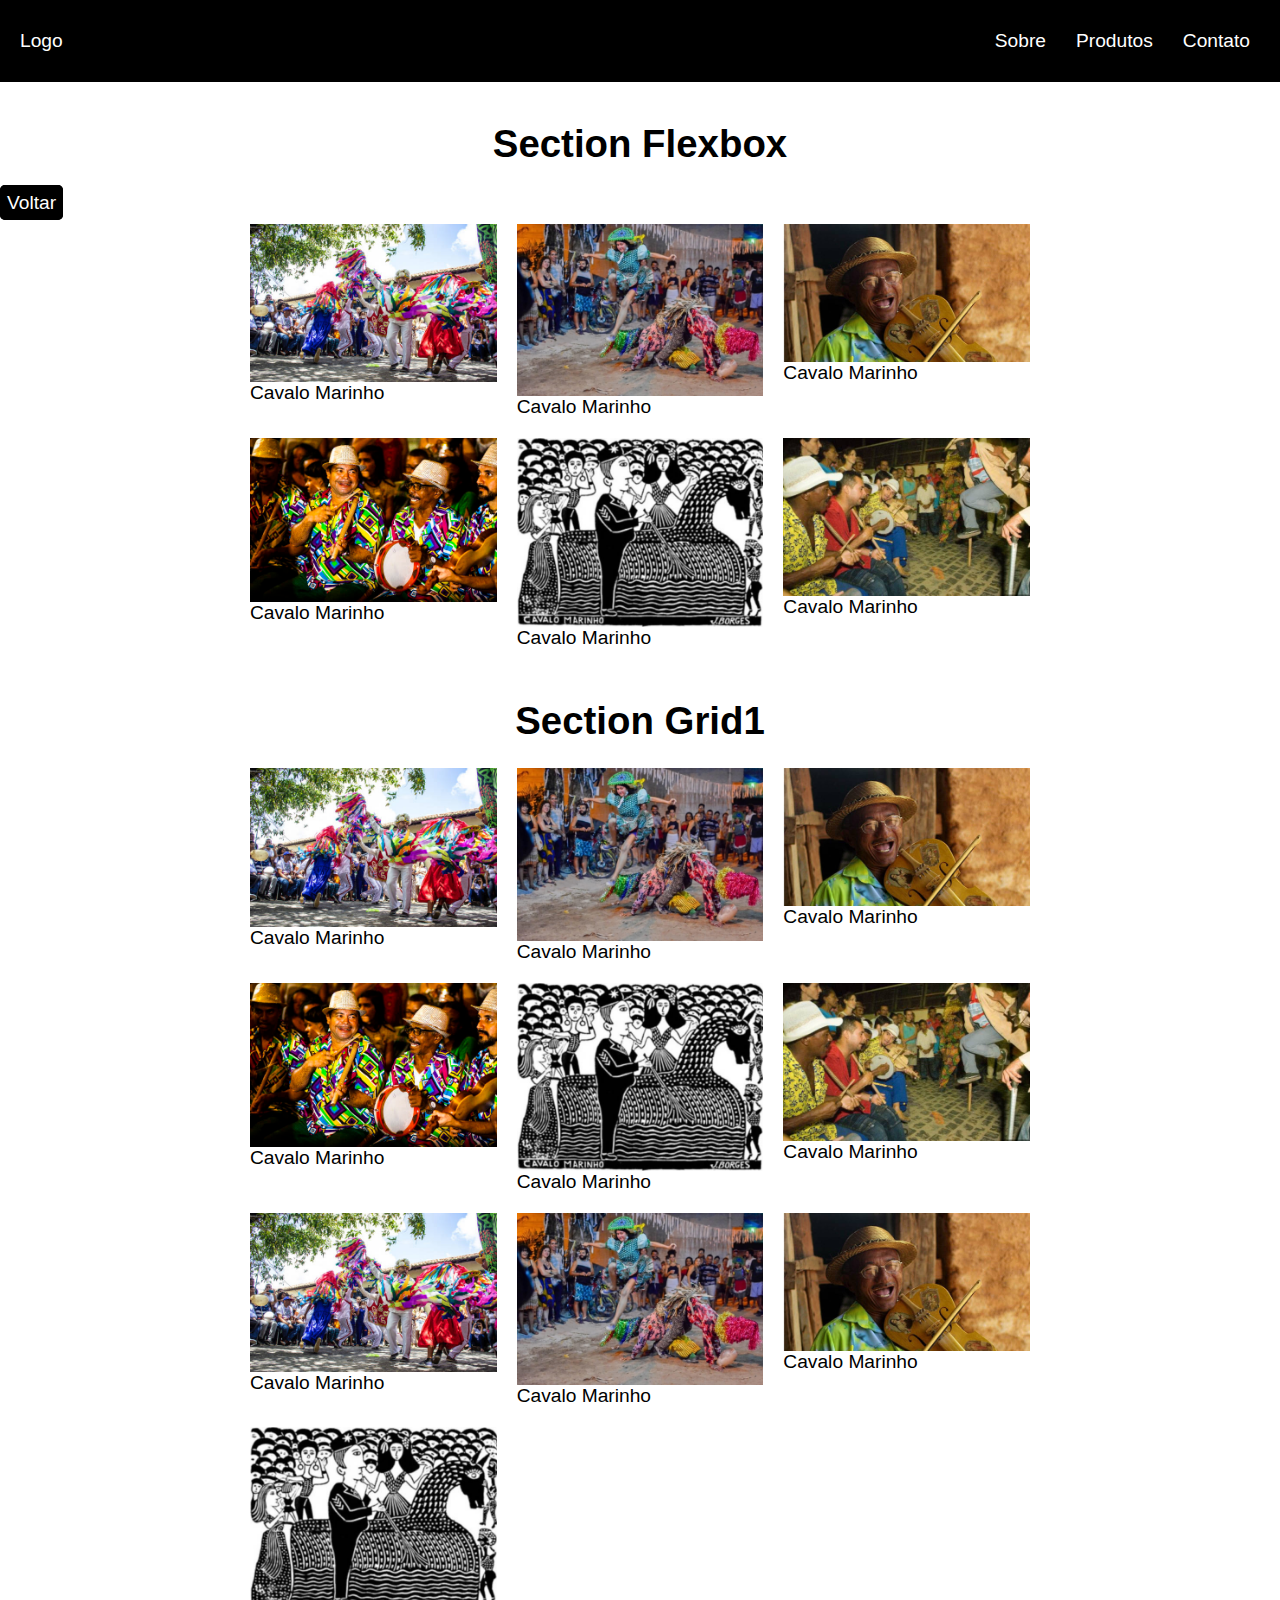
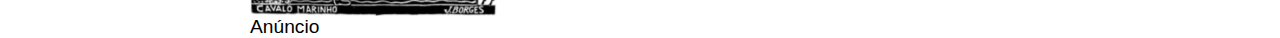
==== sections.html @ e00457b1 "organizando, novamente, estrutura" ====
<!DOCTYPE html>
<html lang="pt-br">
<head>
    <meta charset="UTF-8">
    <meta http-equiv="X-UA-Compatible" content="IE=edge">
    <meta name="viewport" content="width=device-width, initial-scale=1.0">
    <title>CSS Grid e Flexbox</title>
    <link rel="stylesheet" href="assets/estilo/style.css">
</head>
<body>

    <header class="header">
        <a href="#">Logo</a>
        <nav>
            <ul class="menu">
                <li><a href="#">Sobre</a></li>
                <li><a href="#">Produtos</a></li>
                <li><a href="#">Contato</a></li>
            </ul>
        </nav>
    </header>
    <h1>Section Flexbox</h1>
    
    <div class="voltar">
        <a href="index.html">Voltar</a>
    </div>

    <section class="flex">

        
        <div>
            <img src="assets/imagens/CM-1_570.jpg" alt="Cavalo marinho 1">
            <p>Cavalo Marinho</p>
        </div>
        <div>
            <img src="assets/imagens/CM-2_fulljpg.jpg" alt="Cavalo marinho 1">
            <p>Cavalo Marinho</p>
        </div>
        <div>
            <img src="assets/imagens/CM-3_570.jpg" alt="Cavalo marinho 1">
            <p>Cavalo Marinho</p>
        </div>
        <div>
            <img src="assets/imagens/CM-4_570.jpg" alt="Cavalo marinho 1">
            <p>Cavalo Marinho</p>
        </div>
        <div>
            <img src="assets/imagens/CM-5_570.jpg" alt="Cavalo marinho 1">
            <p>Cavalo Marinho</p>
        </div>
        <div>
            <img src="assets/imagens/CM-6_570.jpg" alt="Cavalo marinho 1">
            <p>Cavalo Marinho</p>
        </div>
    </section>


    <h1>Section Grid1</h1>
    <section class="grid1">

        
        <div>
            <img src="assets/imagens/CM-1_570.jpg" alt="Cavalo marinho 1">
            <p>Cavalo Marinho</p>
        </div>
        <div>
            <img src="assets/imagens/CM-2_fulljpg.jpg" alt="Cavalo marinho 1">
            <p>Cavalo Marinho</p>
        </div>
        <div>
            <img src="assets/imagens/CM-3_570.jpg" alt="Cavalo marinho 1">
            <p>Cavalo Marinho</p>
        </div>
        <div>
            <img src="assets/imagens/CM-4_570.jpg" alt="Cavalo marinho 1">
            <p>Cavalo Marinho</p>
        </div>
        <div>
            <img src="assets/imagens/CM-5_570.jpg" alt="Cavalo marinho 1">
            <p>Cavalo Marinho</p>
        </div>
        <div>
            <img src="assets/imagens/CM-6_570.jpg" alt="Cavalo marinho 1">
            <p>Cavalo Marinho</p>
        </div>
        <div>
            <img src="assets/imagens/CM-1_570.jpg" alt="Cavalo marinho 1">
            <p>Cavalo Marinho</p>
        </div>
        <div>
            <img src="assets/imagens/CM-2_fulljpg.jpg" alt="Cavalo marinho 1">
            <p>Cavalo Marinho</p>
        </div>
        <div>
            <img src="assets/imagens/CM-3_570.jpg" alt="Cavalo marinho 1">
            <p>Cavalo Marinho</p>
        </div>
        <div class="anuncio">
            <img src="assets/imagens/CM-5_570.jpg" alt="Cavalo marinho 1">
            <p>Anúncio</p>
        </div>

    </section>

</body>
</html>
---- assets/estilo/style.css ----
body, ul, li, p{
    /*Resetando e dando estilos gerais*/
    margin: 0px;
    padding: 0px;
    list-style: none; /*Tirar as bolinhas*/
    font-size: 1.2rem;
    font-family: Arial, Helvetica, sans-serif;
}

a {
    text-decoration: none; /*tirando o sublinhado*/
    color: white;
}

h1 {
    text-align: center;
    margin-top: 40px;
}

.sections {
    display: flex;
    flex-wrap: wrap;
    justify-content: center;
    align-content: center;
    text-align: center;
    margin: 100px auto;
}

.sections li a{
    color: white;
    background-color: black;
    text-align: center;
    border: 2px solid black;
    border-radius: 5px;
    padding: 10px;
    margin: 20px;
    flex: 0 1 200px;
}

.voltar{
    display: inline-block;
    text-align: right;
}

.voltar > a {
    color: white;
    background-color: black;
    text-align: center;
    border: 2px solid black;
    border-radius: 5px;
    padding: 5px;
    

}

img{
    max-width: 100%; /*Pegam até o máx de 100%, se expandem até o tam máximo delas, mesmo alterando tamanho do dispositivo*/
    display: block;
}

.header {
    background-color: black;
    display: flex; /*um flexitem de um lado e outro de outro*/
    flex-wrap: wrap; /*Quando a tela ficar bem pequena, a parte da direita do flexbox vai para baixo do logo (quebra de linha)*/
    justify-content: space-between; /*espaço entre eles*/
    align-items: center; /*Alinhando os flex-itens a*/
    padding: 20px;
}

.menu {
    /*Esse menu será outro flex item (ficará um ao lado do outro)*/
    display: flex;
}

.menu li {
    margin-left: 10px; /*não dou mais pois vou declarar um padding para o a do li - isso ajuda a aumentar a área de clique também, facilitando inclusive no mobile*/

}

.menu li a {
    display: block; 
    padding: 10px;
}

/*CSS FLEXBOX 1*/

.flex{
    display: flex; /*Os itens um do lado do outro*/
    flex-wrap: wrap; /*tem o tam mín de 200px e vai quebrando ajustando-se à tela*/
    max-width: 800px; /*Segurar o container: ao invés de deixá-lo livre. O ideal é que seja a mesma largura que irei utilizar nos outro itens do site*/
    margin: 0 auto; /*Alinhar ao centro quando passar dos 800px*/
}

.flex > div { /*A div que está dentro do flex, que é o flex item*/
    flex: 1 1 200px; /*tamanho mínimo: 200px. sempre terá que ter essa base e, se não conseguir, vai quebrar*/
    margin: 10px; /*margem entre os flexitens. 10 pra um lado, 10 pro outro. 20px de gap entr um item e outro*/
    
}

/* CSS GRID LAYOUT 1*/

.grid1 {
    display: grid;
    grid-template-columns: 1fr 1fr 1fr;/*Quantas colunas eu quero que essa grid tenha. fr: unidade fracional. aqui, é como se estivéssemos dividindo 100% em 3 partes (33,33% +-)*/
    /*grid-template-columns: repeat(3, 1fr); shorthand com função: Repetir três vezes o 1fr*/
    max-width: 780px; /*Segurar o container / resolvendo o problema de alinhamento: no gridlayout, o container tem seus itens vazando 10 pixels, pq o grid gap foi configurado em 20 px (10px pra casa lado); assim, diminuir a largura do container do grid layout num total de 20px (estava em 800px)*/
    margin: 0 auto; /*Colocando no centro*/
    grid-gap: 20px; /*espaçamento entre os itens. Não preciso ficar colocando margem entre os itens*/
}
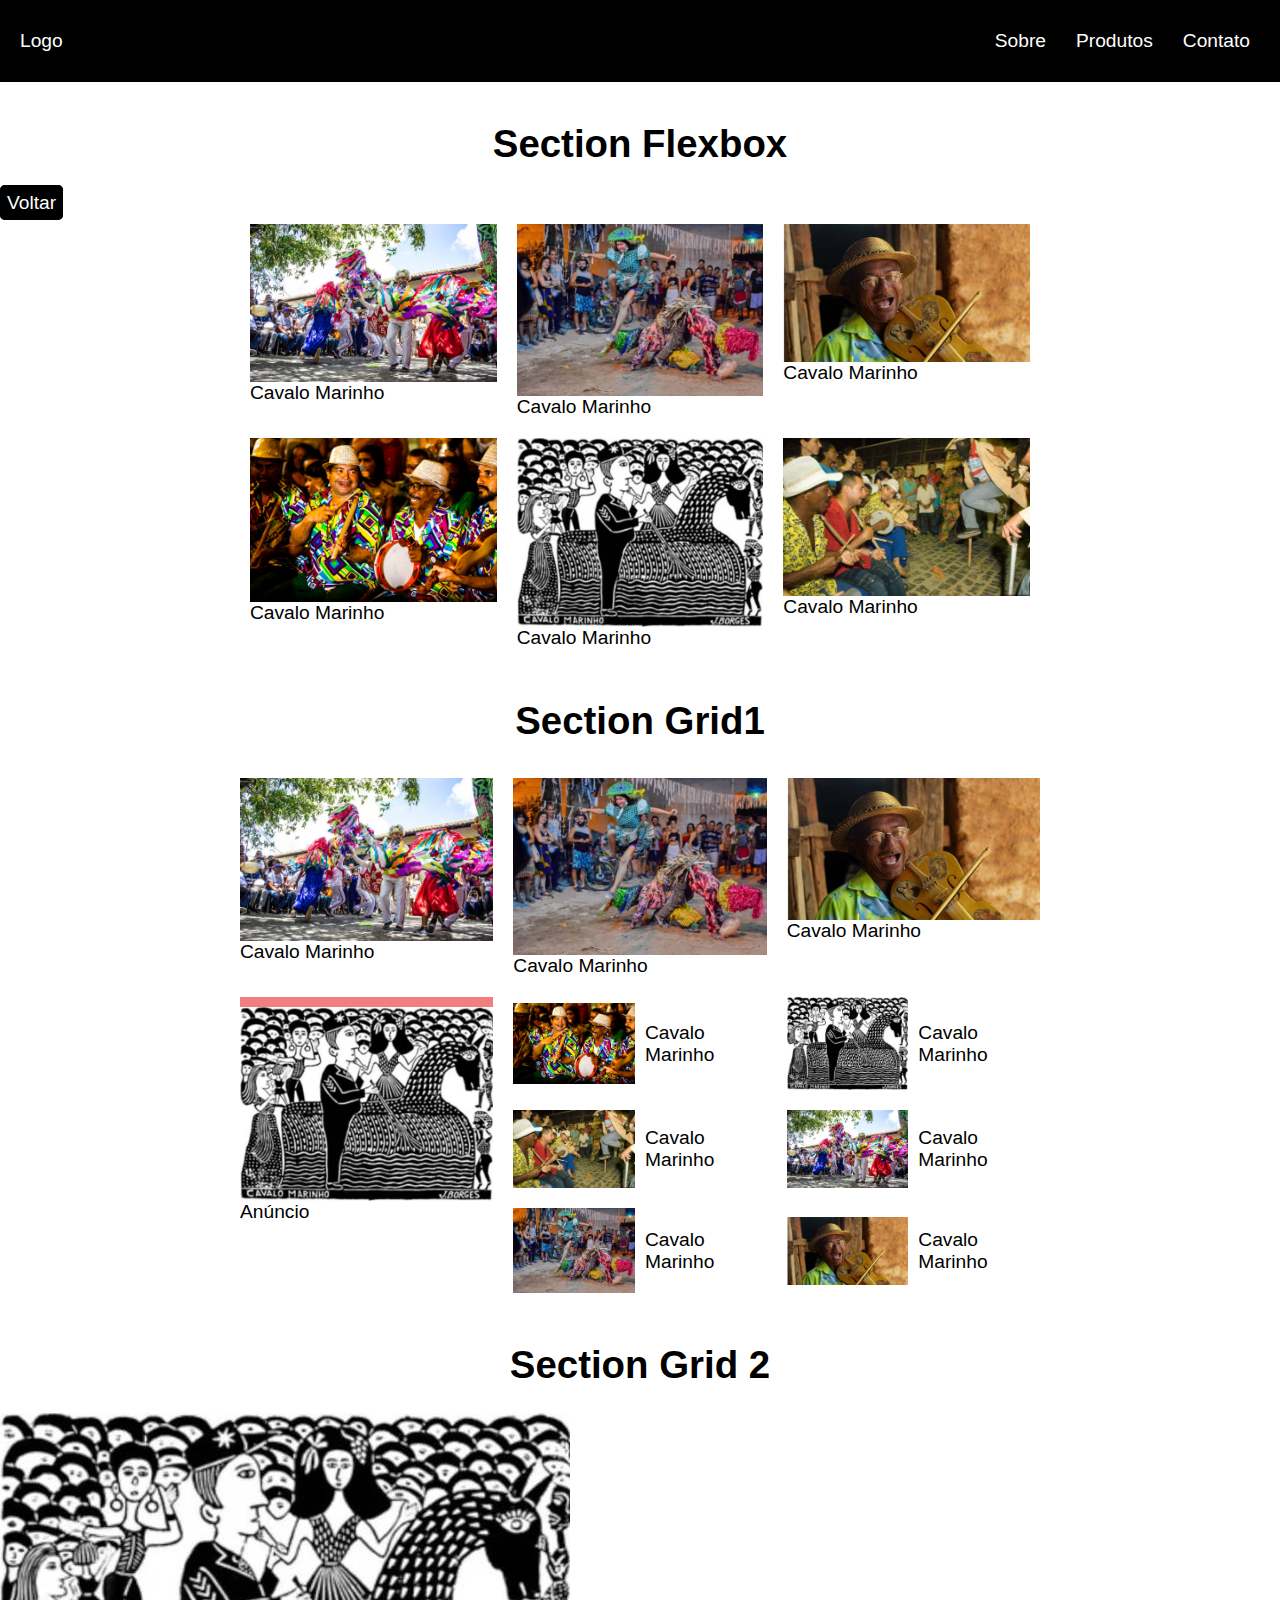
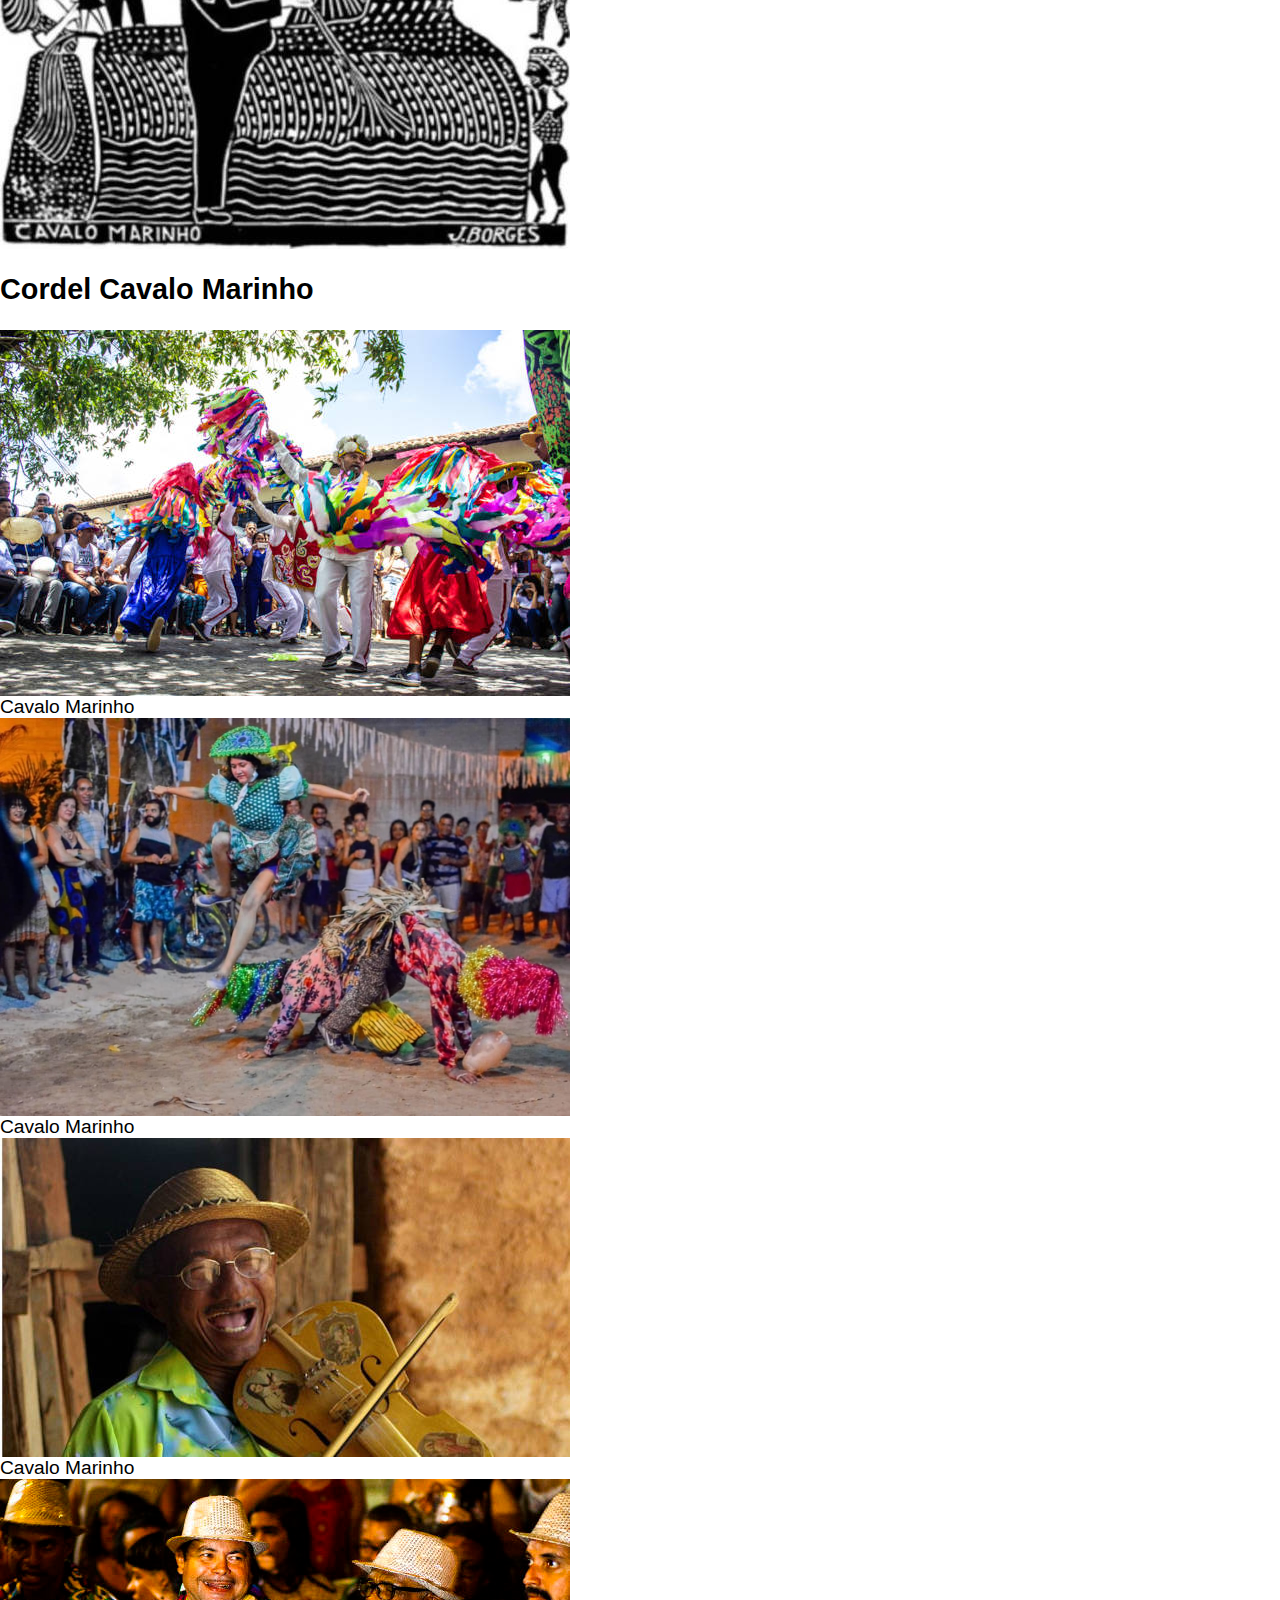
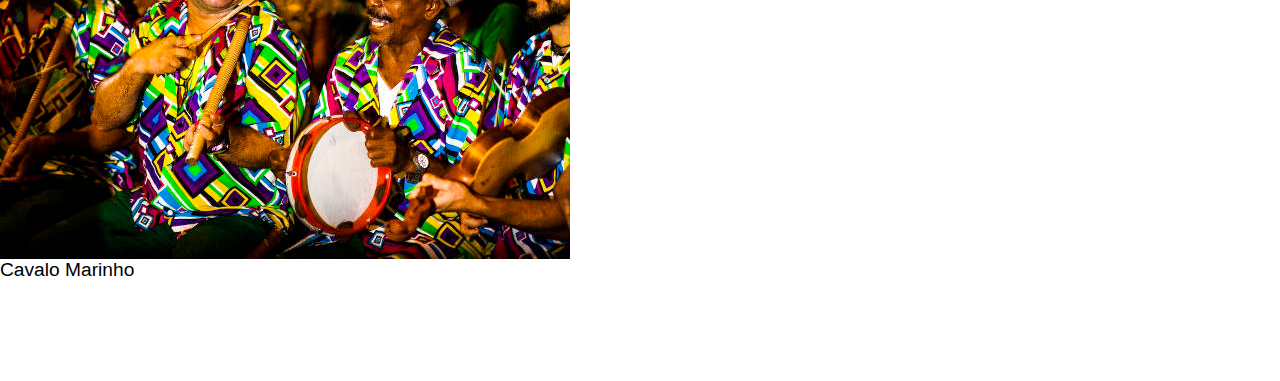
==== commit 0b11a9df: "incluindo page estilo youtube" ====
--- a/sections.html
+++ b/sections.html
@@ -102,5 +102,34 @@
 
     </section>
 
+    <h1>Section Grid 2</h1>
+
+    <section class="grid2">
+        <div class="video">
+            <img src="assets/imagens/CM-5_570.jpg" alt="">
+            <h2>Cordel Cavalo Marinho</h2>
+        </div>
+        <div class="sidebar">
+            <div>
+                <img src="assets/imagens/CM-1_570.jpg" alt="Cavalo marinho 1">
+                <p>Cavalo Marinho</p>
+            </div>
+            <div>
+                <img src="assets/imagens/CM-2_fulljpg.jpg" alt="Cavalo marinho 1">
+                <p>Cavalo Marinho</p>
+            </div>
+            <div>
+                <img src="assets/imagens/CM-3_570.jpg" alt="Cavalo marinho 1">
+                <p>Cavalo Marinho</p>
+            </div>
+            <div>
+                <img src="assets/imagens/CM-4_570.jpg" alt="Cavalo marinho 1">
+                <p>Cavalo Marinho</p>
+            </div>
+
+        </div>
+
+    </section>
+
 </body>
 </html>
--- a/assets/estilo/style.css
+++ b/assets/estilo/style.css
@@ -7,6 +7,10 @@
     list-style: none; /*Tirar as bolinhas*/
     font-size: 1.2rem;
     font-family: Arial, Helvetica, sans-serif;
+}
+
+body{
+    margin-bottom: 100px;
 }
 
 a {
@@ -105,7 +109,41 @@
     display: grid;
     grid-template-columns: 1fr 1fr 1fr;/*Quantas colunas eu quero que essa grid tenha. fr: unidade fracional. aqui, é como se estivéssemos dividindo 100% em 3 partes (33,33% +-)*/
     /*grid-template-columns: repeat(3, 1fr); shorthand com função: Repetir três vezes o 1fr*/
-    max-width: 780px; /*Segurar o container / resolvendo o problema de alinhamento: no gridlayout, o container tem seus itens vazando 10 pixels, pq o grid gap foi configurado em 20 px (10px pra casa lado); assim, diminuir a largura do container do grid layout num total de 20px (estava em 800px)*/
+    max-width: 800px; /*Segurar o container / resolvendo o problema de alinhamento: no gridlayout, o container tem seus itens vazando 10 pixels, pq o grid gap foi configurado em 20 px (10px pra casa lado); assim, diminuir a largura do container do grid layout num total de 20px (estava em 800px) OU MELHOR: manter 800px de largura max e colocar um padding de 10px, esse gapzinho não deixará os itens ficarem grudados no limite da tela*/
+    padding: 10px;
     margin: 0 auto; /*Colocando no centro*/
     grid-gap: 20px; /*espaçamento entre os itens. Não preciso ficar colocando margem entre os itens*/
+}
+
+/*As três primeiras figuras serão mais alargadas (maiores, num geral). Posso estilizar por classes (para as figuras maiores e para as menores) ou posso utilizar diretamente o seletor de CSS (que pe o que será feito): */
+
+.grid1 > div:nth-child(n + 4) { /*quero falar com as divs que estão dentro da classe .grid1 e, mais profundamente, falar com o filho daquela grid (posso escolher qual filho). se eu usar, dentro da função, um número, falo com o filho na ordem escolhida. se eu optar pelo valor n + 4, farei com que a partir do 4 item terei as propriedades e valores aplicados aos itens */
+    display: grid;
+    grid-template-columns: 1fr 1fr;
+    grid-gap: 10px;
+    align-items: center; /*Texto alinhado, ao centro, com a imagem*/
+}
+
+.grid1 > div.anuncio { /*o recurso do grid layout facilita o processo de posicionar o anuncio, posso dizer exatamente onde quero posicionar esse item do anuncio*/
+    grid-column: 1; /*estará posicionado sempre na primeira coluna*/
+    grid-row: 2 / 5; /*Para ocupar da linha 2 até a linha 5*/
+    display: block; /*preciso deixar o seletor mais específico para surtir efeito (antes: .anuncio, apenas)*/
+    border-top: 10px solid lightcoral;
+}
+
+@media (max-width: 600px) { /*Tudo que for abaixo de 600px de largura, aplica esse estilo: */
+    .grid1 {
+        grid-template-columns: repeat(2, 1fr); /*Ao invés de três colunas, quero, agora, duas*/
+    }
+
+    .grid1 > div:nth-child(n + 4) { /*Para mobile, faz mais sentido voltar ao estilo normal. assim, se eu modificar o estilo dele para block, as propriedades desse seletor, nesse media query, serão anuladas, pq o block faz isso*/
+        display: block;
+    }
+
+    .grid1 > div.anuncio{ /*Não quero mais que o anúncio ocupe três linhas*/
+        grid-column: auto;
+        grid-row: auto;
+        order: -1; /*modificando a ordem para fazer com que o anúncio apareça como primeira imagem nessa media query. A ordem no DOM não é modificada, apenas na parte visual*/
+    }
+
 }